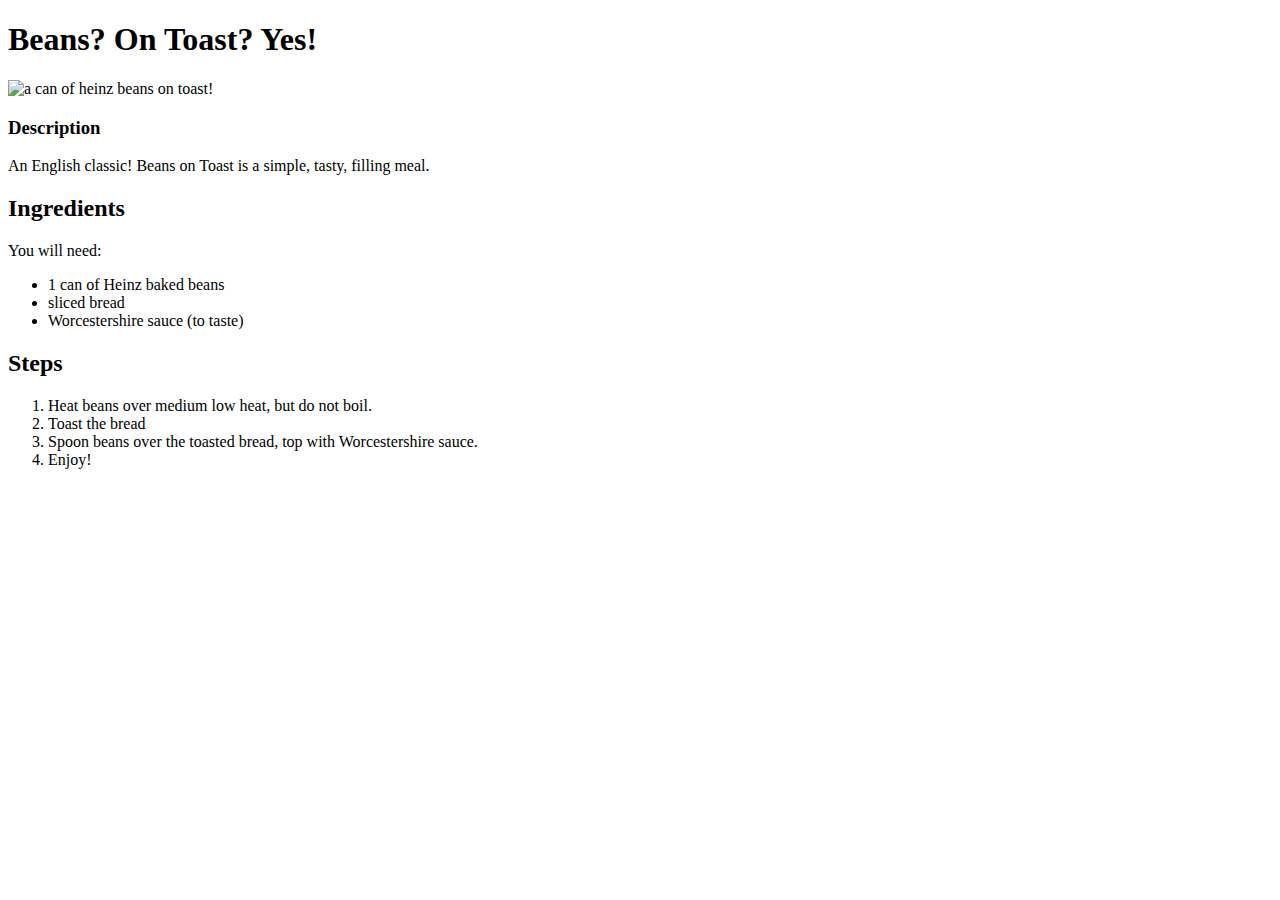
==== recipes/beans-on-toast.html @ 21a4a7be "Fix relative image path for beans-on-toast.html" ====
<!DOCTYPE html>
<html lang="en">
<head>
    <meta charset="UTF-8">
    <meta name="viewport" content="width=device-width, initial-scale=1.0">
    <title>Beans! On Toast!</title>
</head>
<body>
    <h1>Beans? On Toast? Yes!</h1>

    <p><img src="./images/beans-on-toast.html" alt="a can of heinz beans on toast!"></p>
    <p><h3>Description</h3></p>
    <p>An English classic! Beans on Toast is a simple, tasty, filling meal.</p>
    <p><h2>Ingredients</h2></p>
    <p>You will need:</p>
    <ul>
        <li>1 can of Heinz baked beans</li>
        <li>sliced bread</li>
        <li>Worcestershire sauce (to taste)</li>
    </ul>
    <p><h2>Steps</h2></p>
    <p><ol>
        <li>Heat beans over medium low heat, but do not boil.</li>
        <li>Toast the bread</li>
        <li>Spoon beans over the toasted bread, top with Worcestershire sauce.</li>
        <li>Enjoy!</li>
    </ol></p>
</body>
</html>
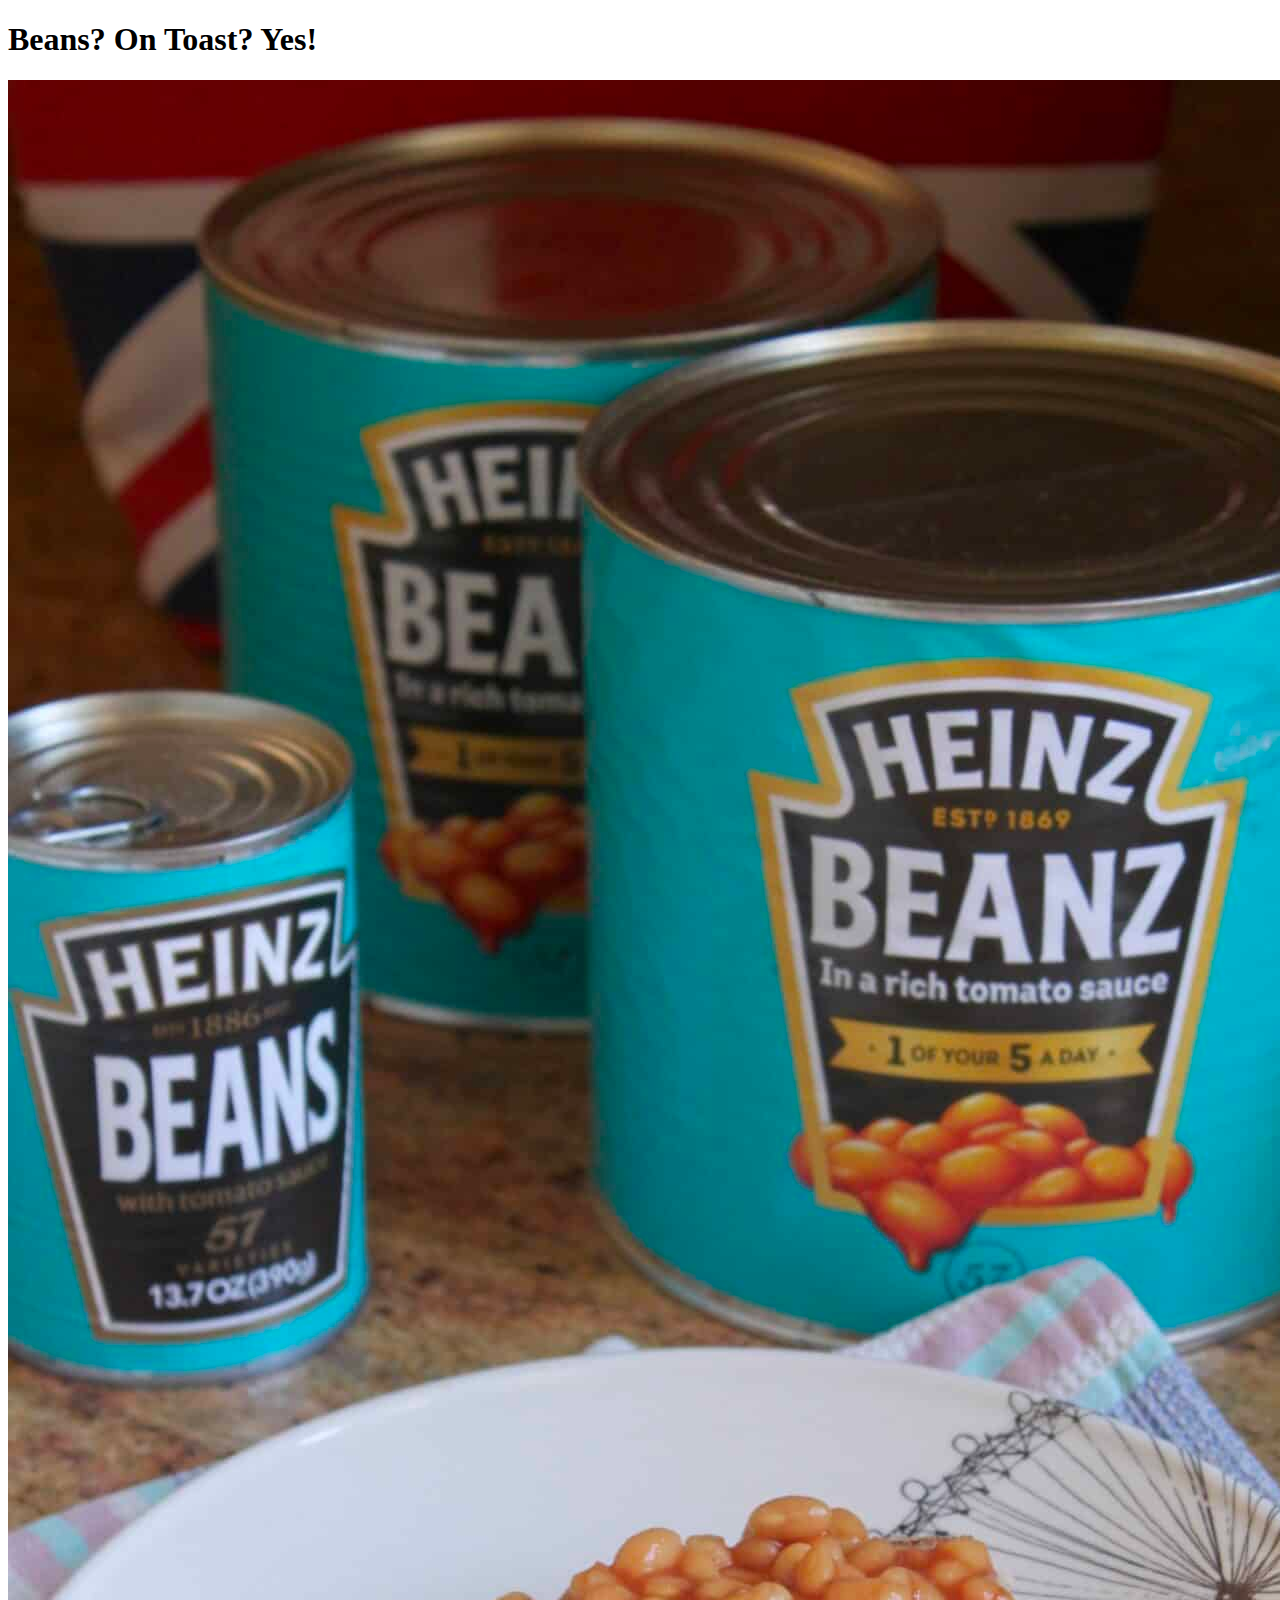
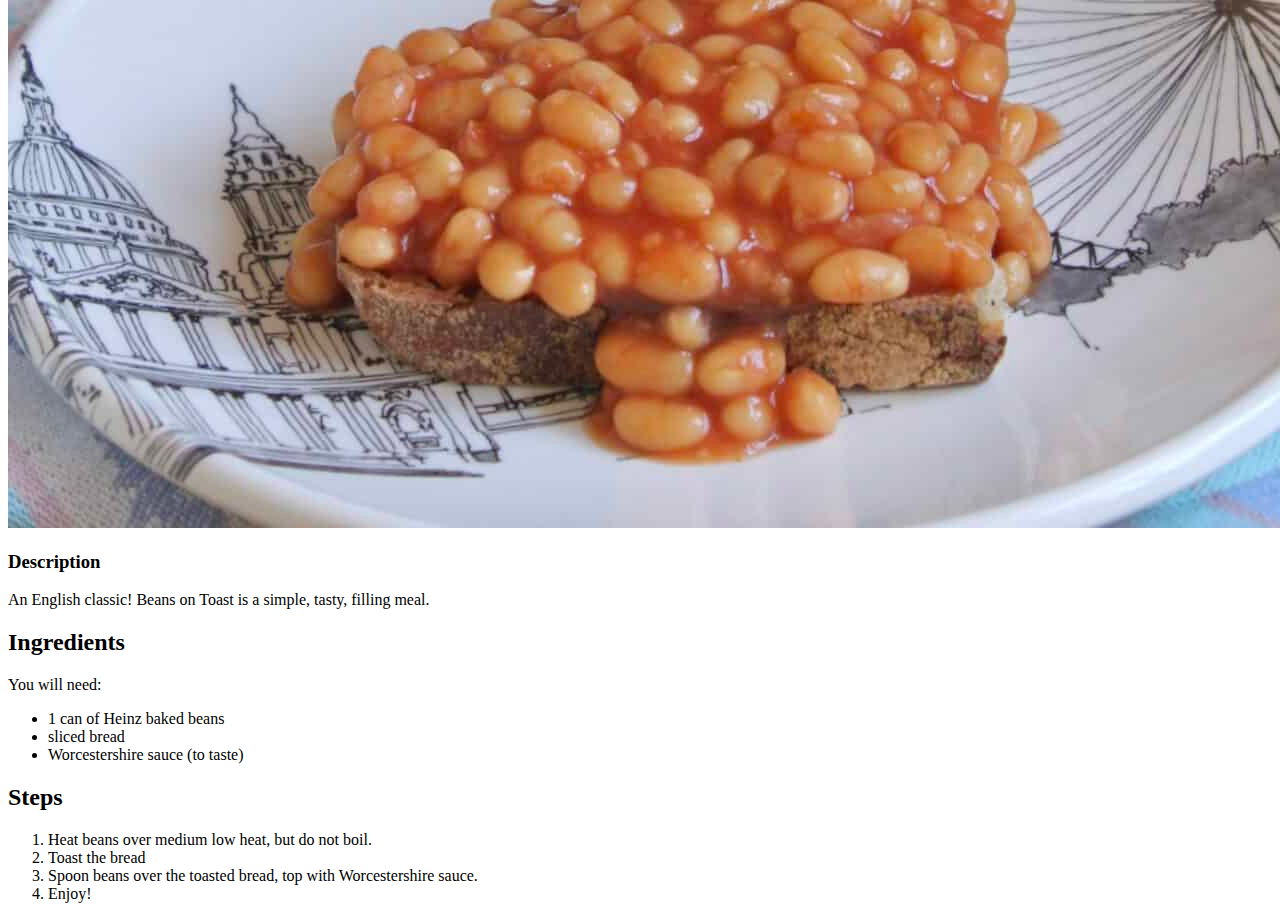
==== commit 0ef748e2: "Fix the error in image name on beans-on-toast.html" ====
--- a/recipes/beans-on-toast.html
+++ b/recipes/beans-on-toast.html
@@ -8,7 +8,7 @@
 <body>
     <h1>Beans? On Toast? Yes!</h1>
 
-    <p><img src="./images/beans-on-toast.html" alt="a can of heinz beans on toast!"></p>
+    <p><img src="/images/beans.jpeg" alt="a can of heinz beans on toast!"></p>
     <p><h3>Description</h3></p>
     <p>An English classic! Beans on Toast is a simple, tasty, filling meal.</p>
     <p><h2>Ingredients</h2></p>
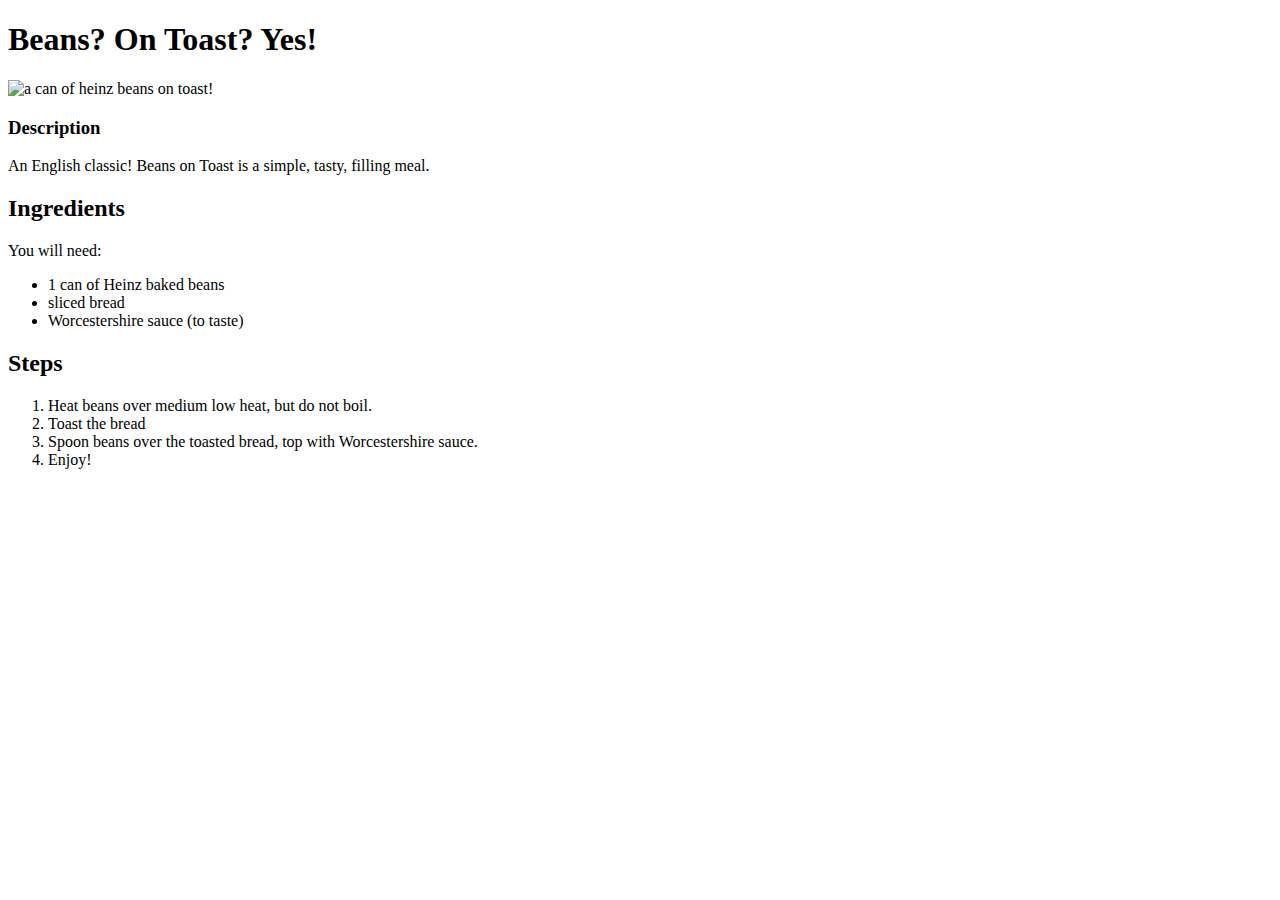
==== commit 79efca73: "Fix image on beans-on-toast.html ONE MORE TIME" ====
--- a/recipes/beans-on-toast.html
+++ b/recipes/beans-on-toast.html
@@ -8,7 +8,7 @@
 <body>
     <h1>Beans? On Toast? Yes!</h1>
 
-    <p><img src="/images/beans.jpeg" alt="a can of heinz beans on toast!"></p>
+    <p><img src="./images/beans.jpeg" alt="a can of heinz beans on toast!"></p>
     <p><h3>Description</h3></p>
     <p>An English classic! Beans on Toast is a simple, tasty, filling meal.</p>
     <p><h2>Ingredients</h2></p>
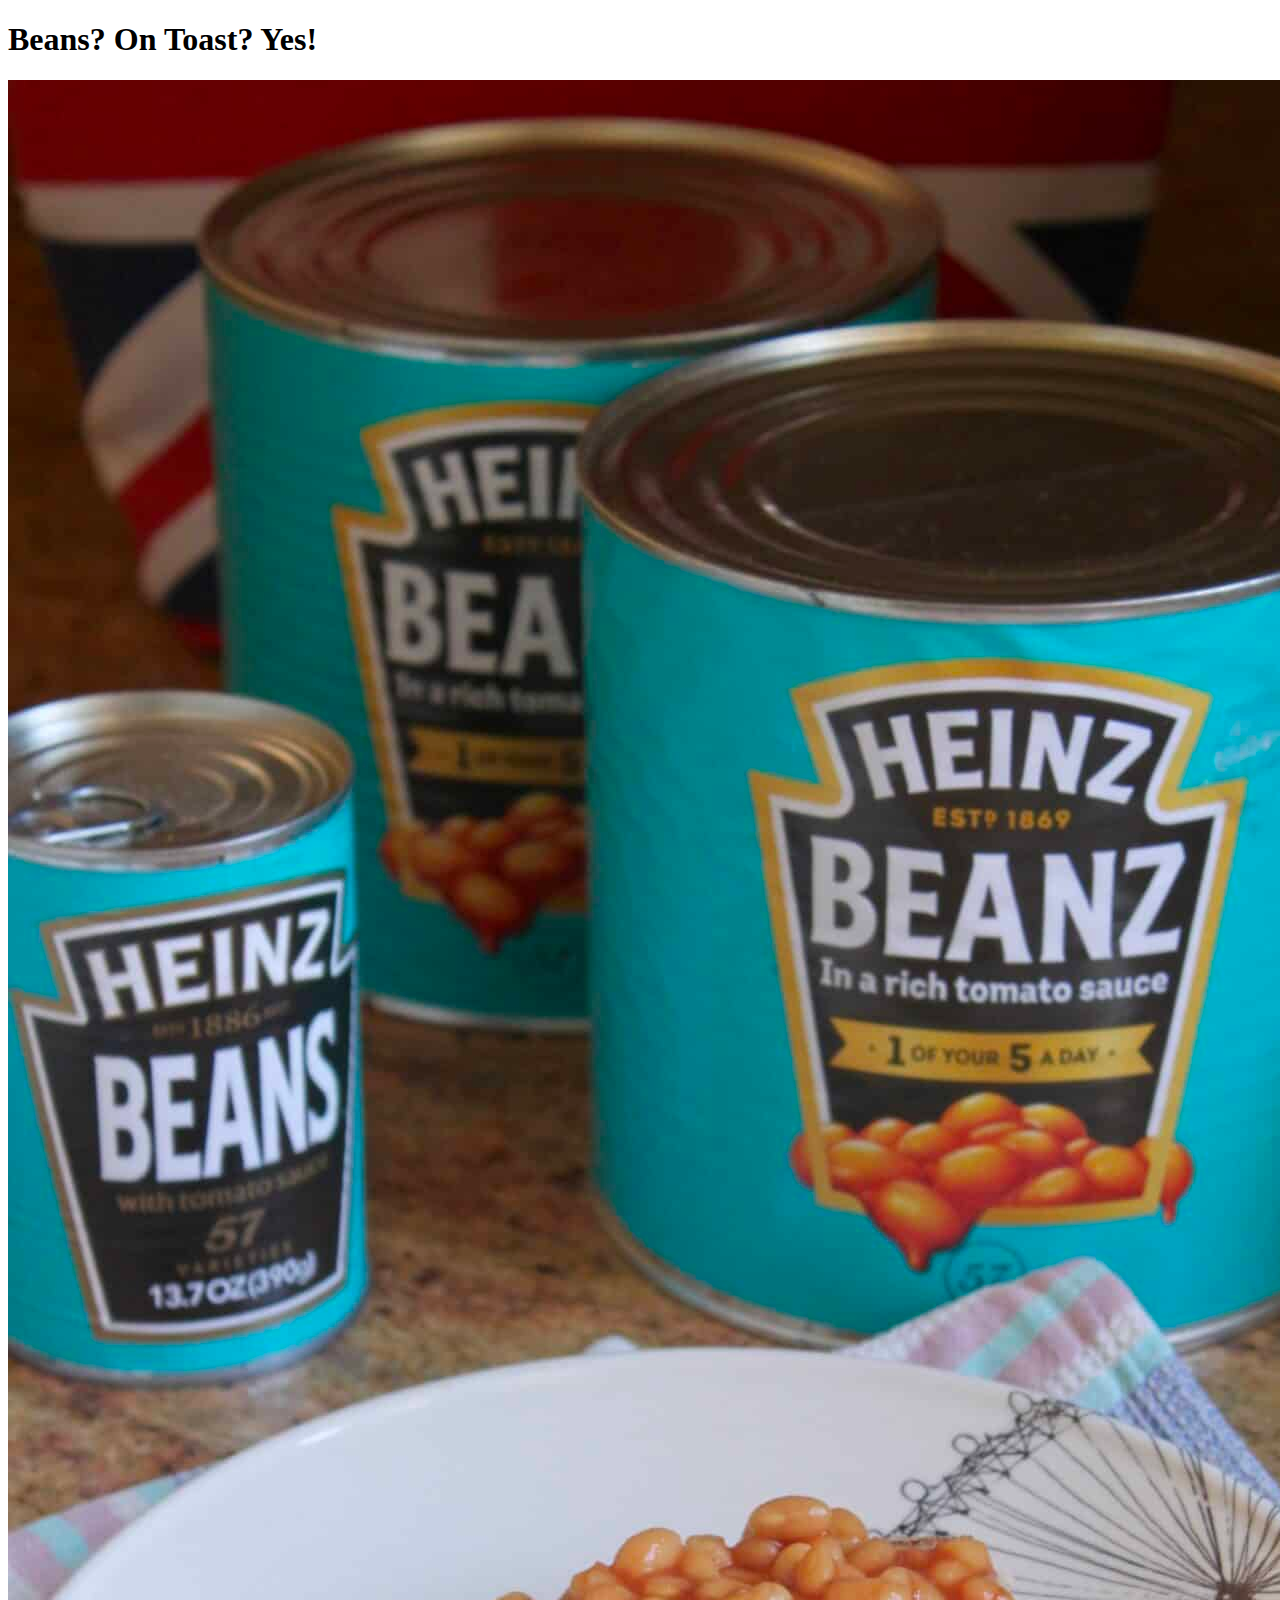
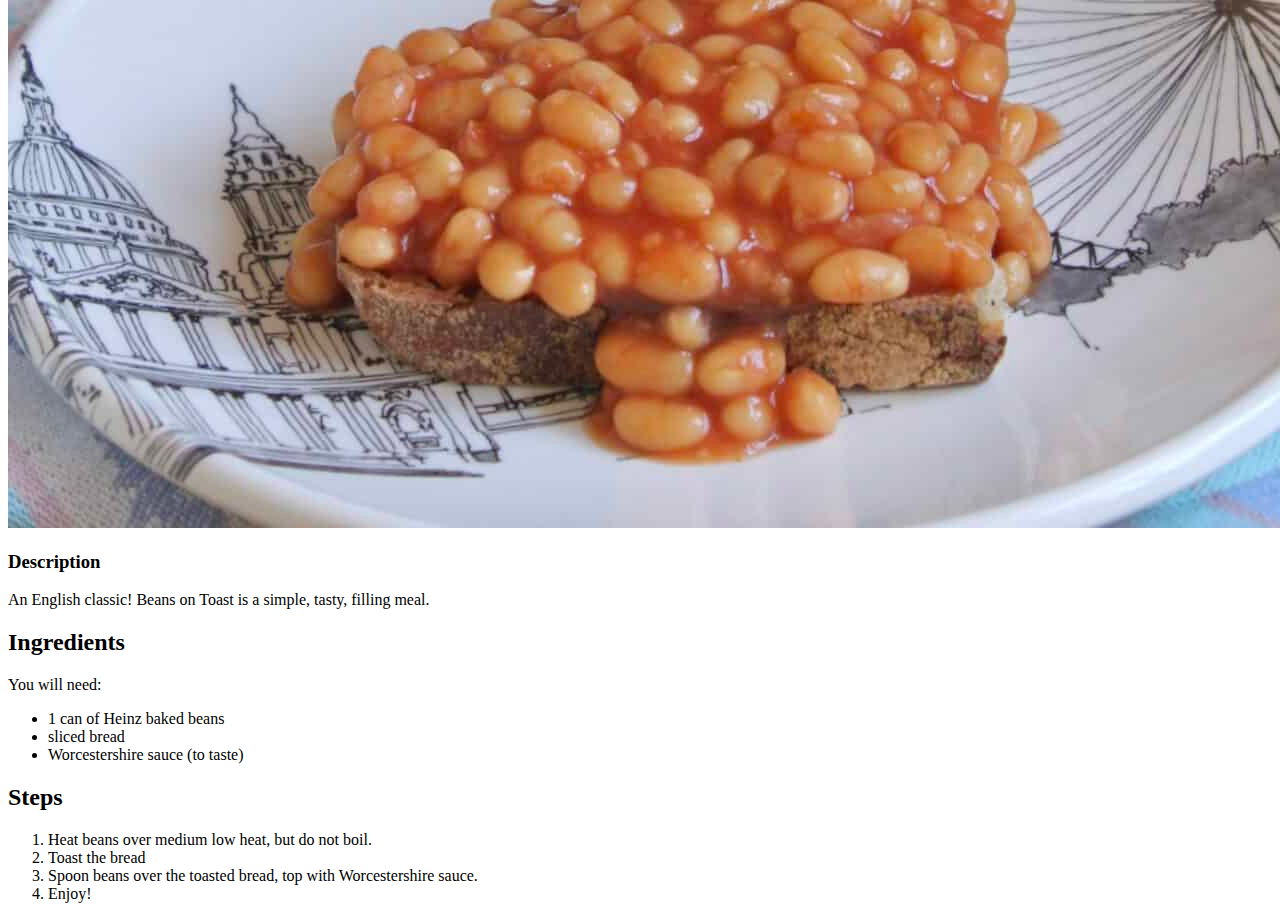
==== commit 668c74cd: "Try ../images etc for the file path for the image" ====
--- a/recipes/beans-on-toast.html
+++ b/recipes/beans-on-toast.html
@@ -8,7 +8,7 @@
 <body>
     <h1>Beans? On Toast? Yes!</h1>
 
-    <p><img src="./images/beans.jpeg" alt="a can of heinz beans on toast!"></p>
+    <p><img src="../images/beans.jpeg" alt="a can of heinz beans on toast!"></p>
     <p><h3>Description</h3></p>
     <p>An English classic! Beans on Toast is a simple, tasty, filling meal.</p>
     <p><h2>Ingredients</h2></p>
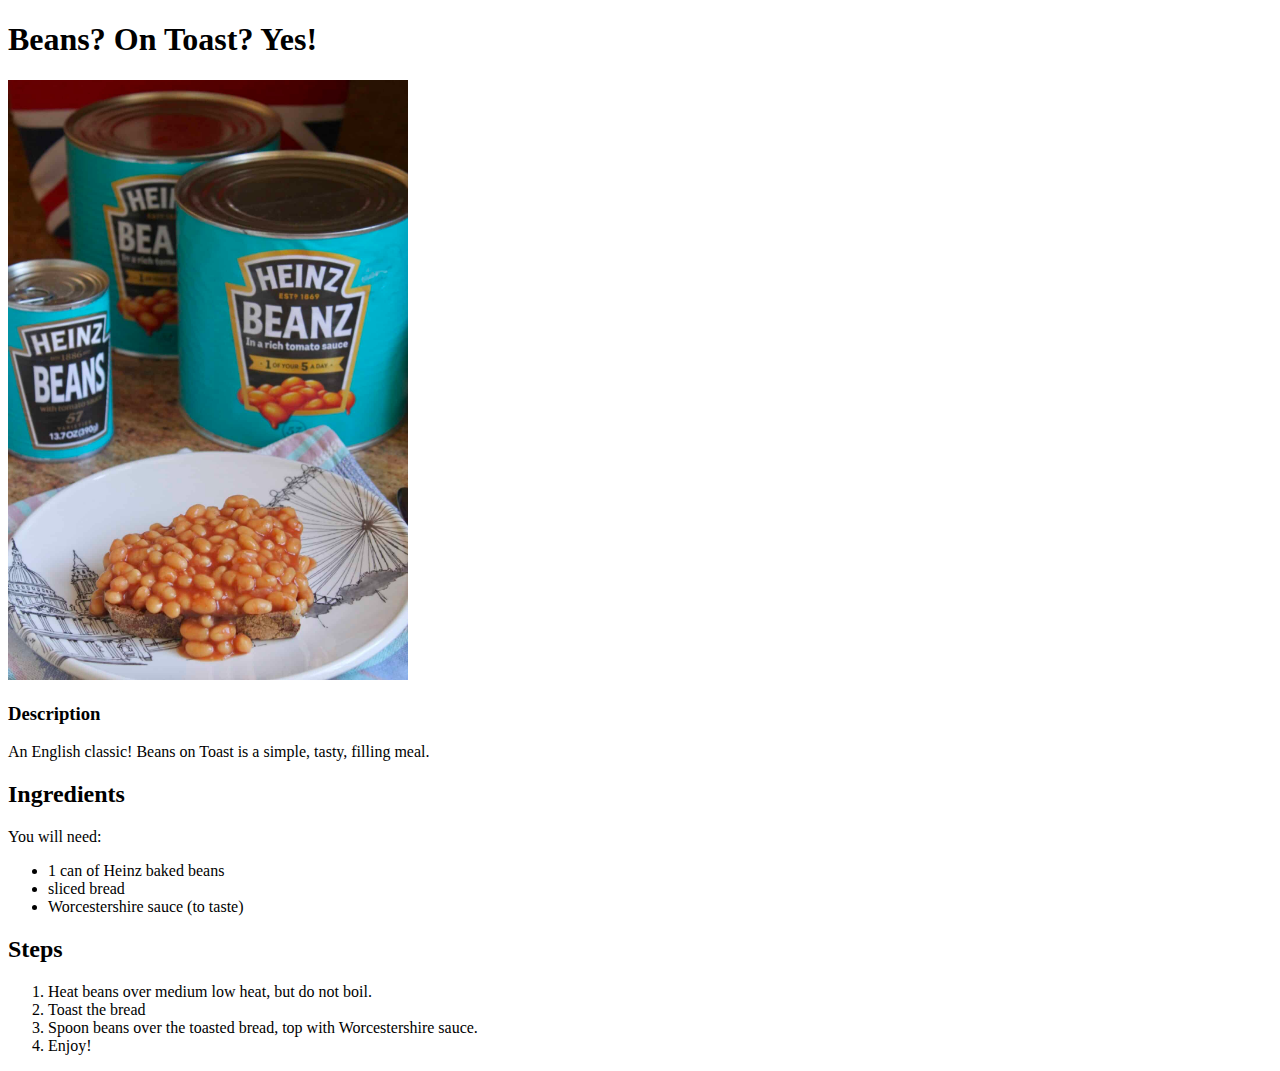
==== commit 30e12f96: "Add image width 400 to beans-on-toast.html" ====
--- a/recipes/beans-on-toast.html
+++ b/recipes/beans-on-toast.html
@@ -8,7 +8,7 @@
 <body>
     <h1>Beans? On Toast? Yes!</h1>
 
-    <p><img src="../images/beans.jpeg" alt="a can of heinz beans on toast!"></p>
+    <p><img src="../images/beans.jpeg" alt="a can of heinz beans on toast!" width="400"></p>
     <p><h3>Description</h3></p>
     <p>An English classic! Beans on Toast is a simple, tasty, filling meal.</p>
     <p><h2>Ingredients</h2></p>
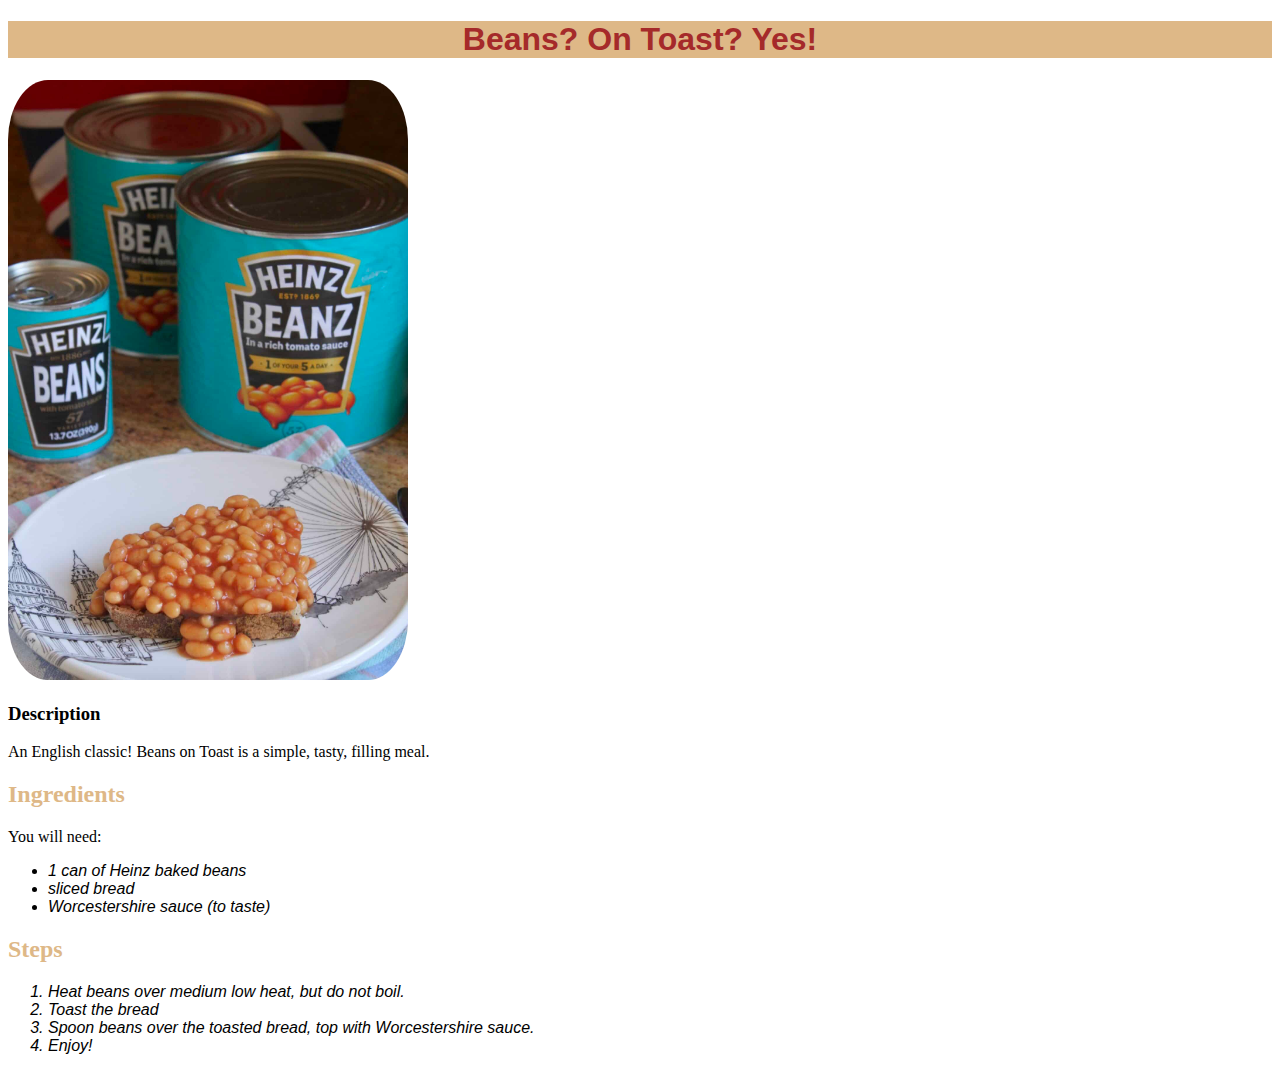
==== commit adde19d7: "Add a stylesheet style.css and link to all pages" ====
--- a/recipes/beans-on-toast.html
+++ b/recipes/beans-on-toast.html
@@ -3,6 +3,7 @@
 <head>
     <meta charset="UTF-8">
     <meta name="viewport" content="width=device-width, initial-scale=1.0">
+    <link rel="stylesheet" href="../style.css">
     <title>Beans! On Toast!</title>
 </head>
 <body>
--- a/style.css
+++ b/style.css
@@ -0,0 +1,23 @@
+h1  {  
+    background-color: burlywood; 
+    color: brown;
+    font-family: Impact, Haettenschweiler, 'Arial Narrow Bold', sans-serif;
+    text-align: center;
+ }
+
+h2  { color: burlywood;
+
+}
+
+ img 
+{
+    border-color: blueviolet;
+    border-radius: 10%;
+ }
+
+ ul, ol 
+ {
+    font-family: Arial, Helvetica, sans-serif;
+    font-style: italic;
+    font-weight: 100;
+ }